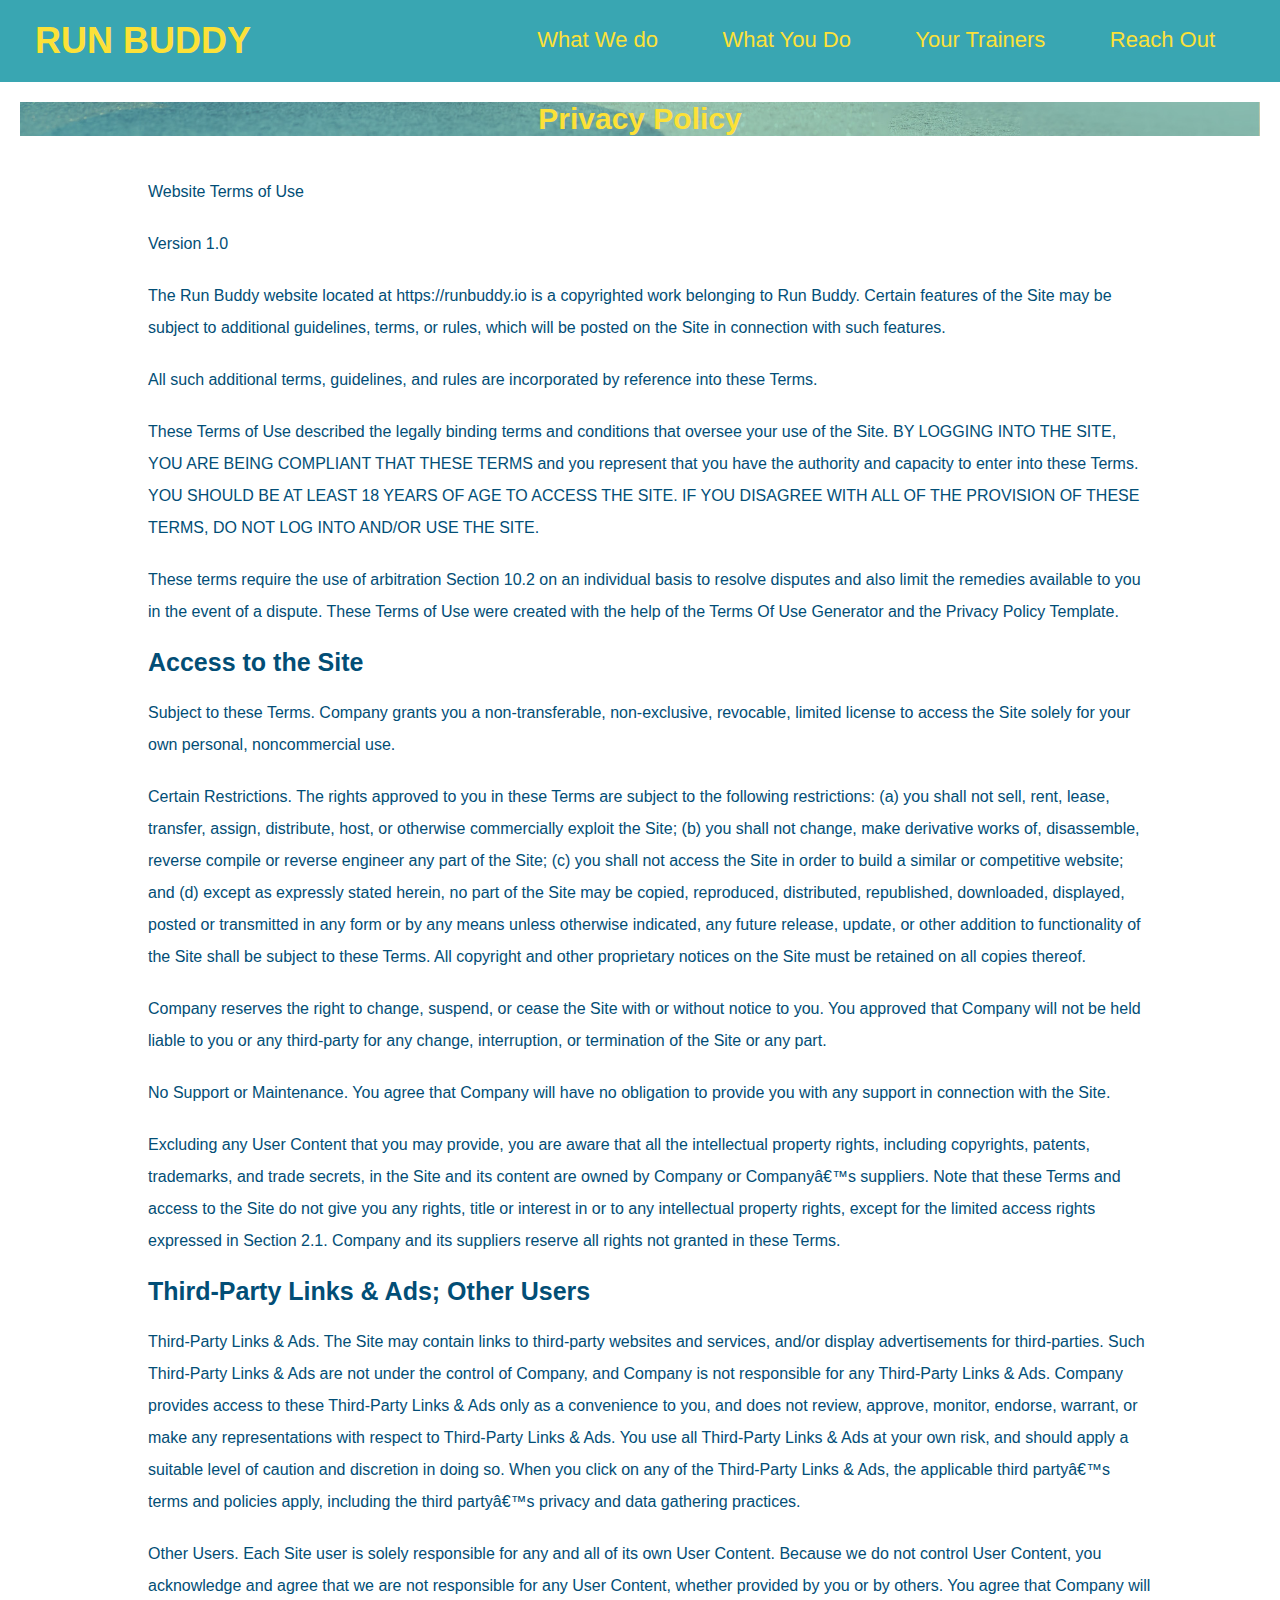
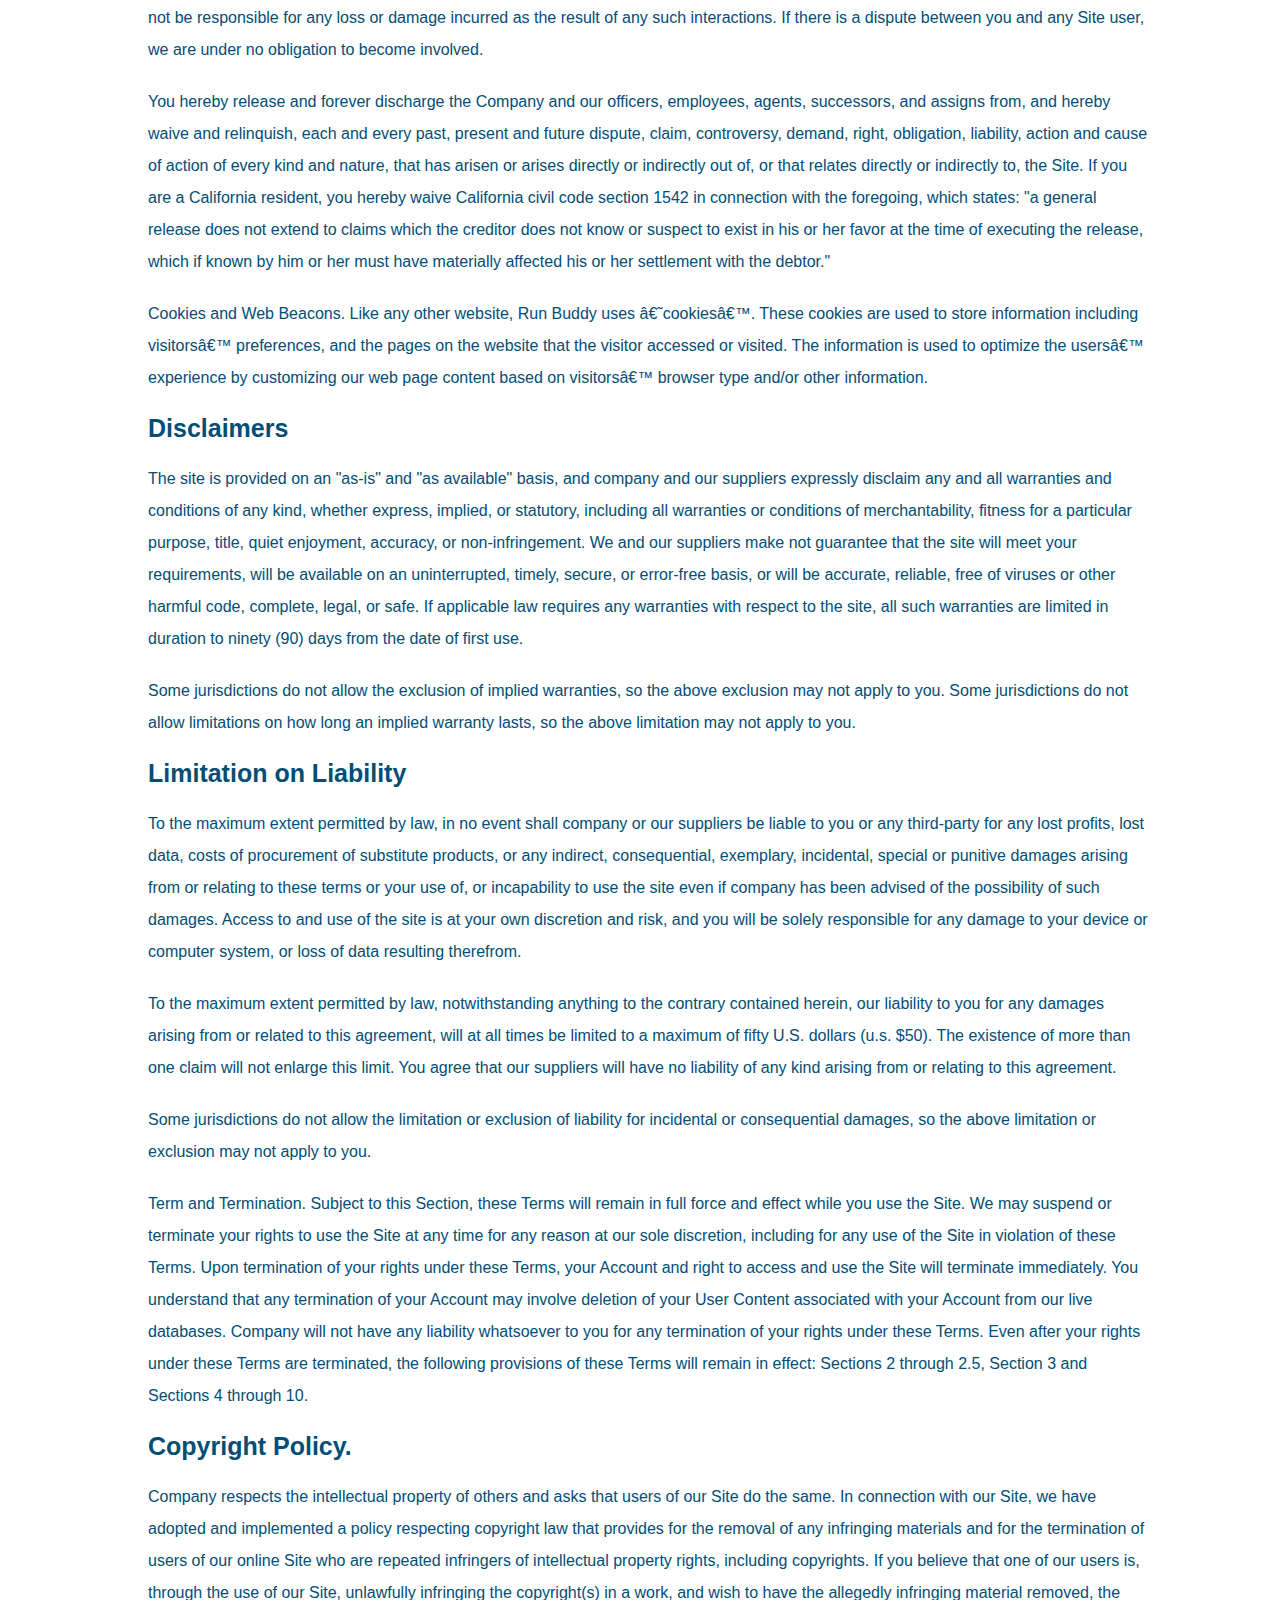
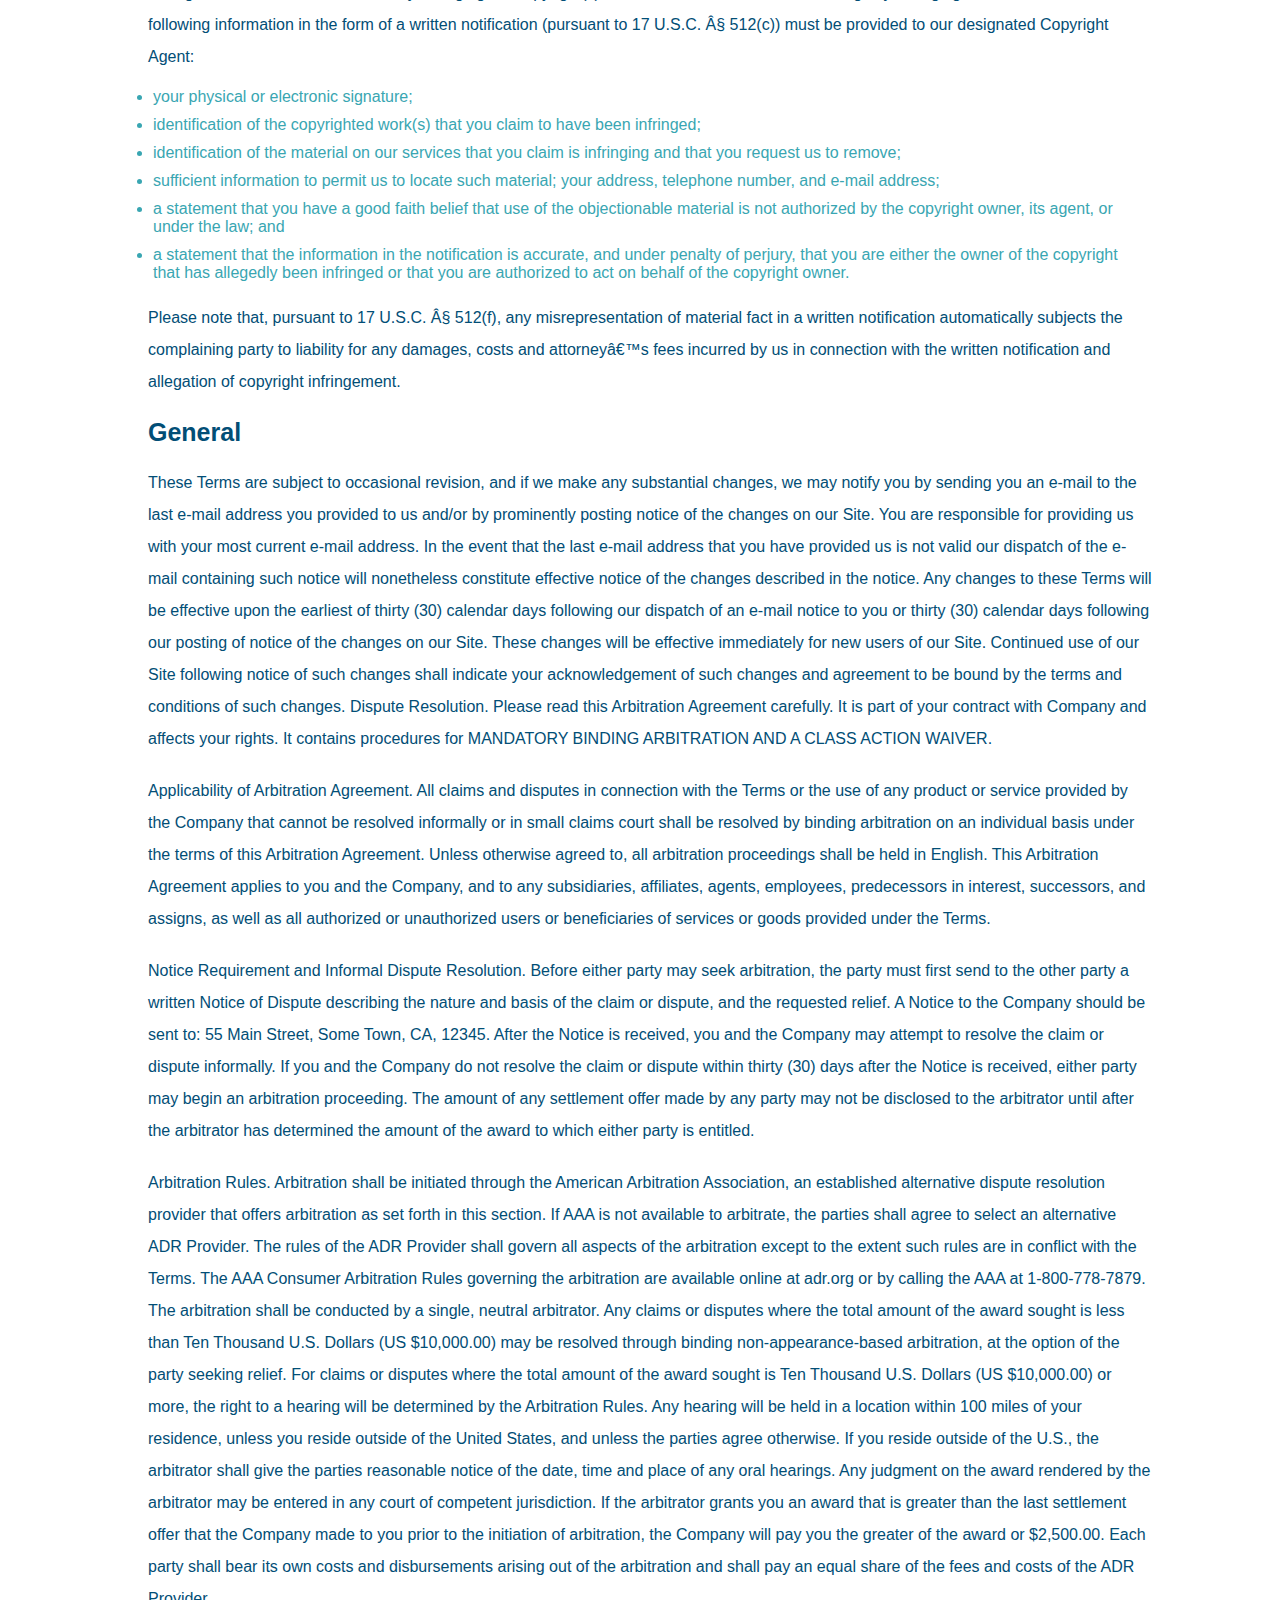
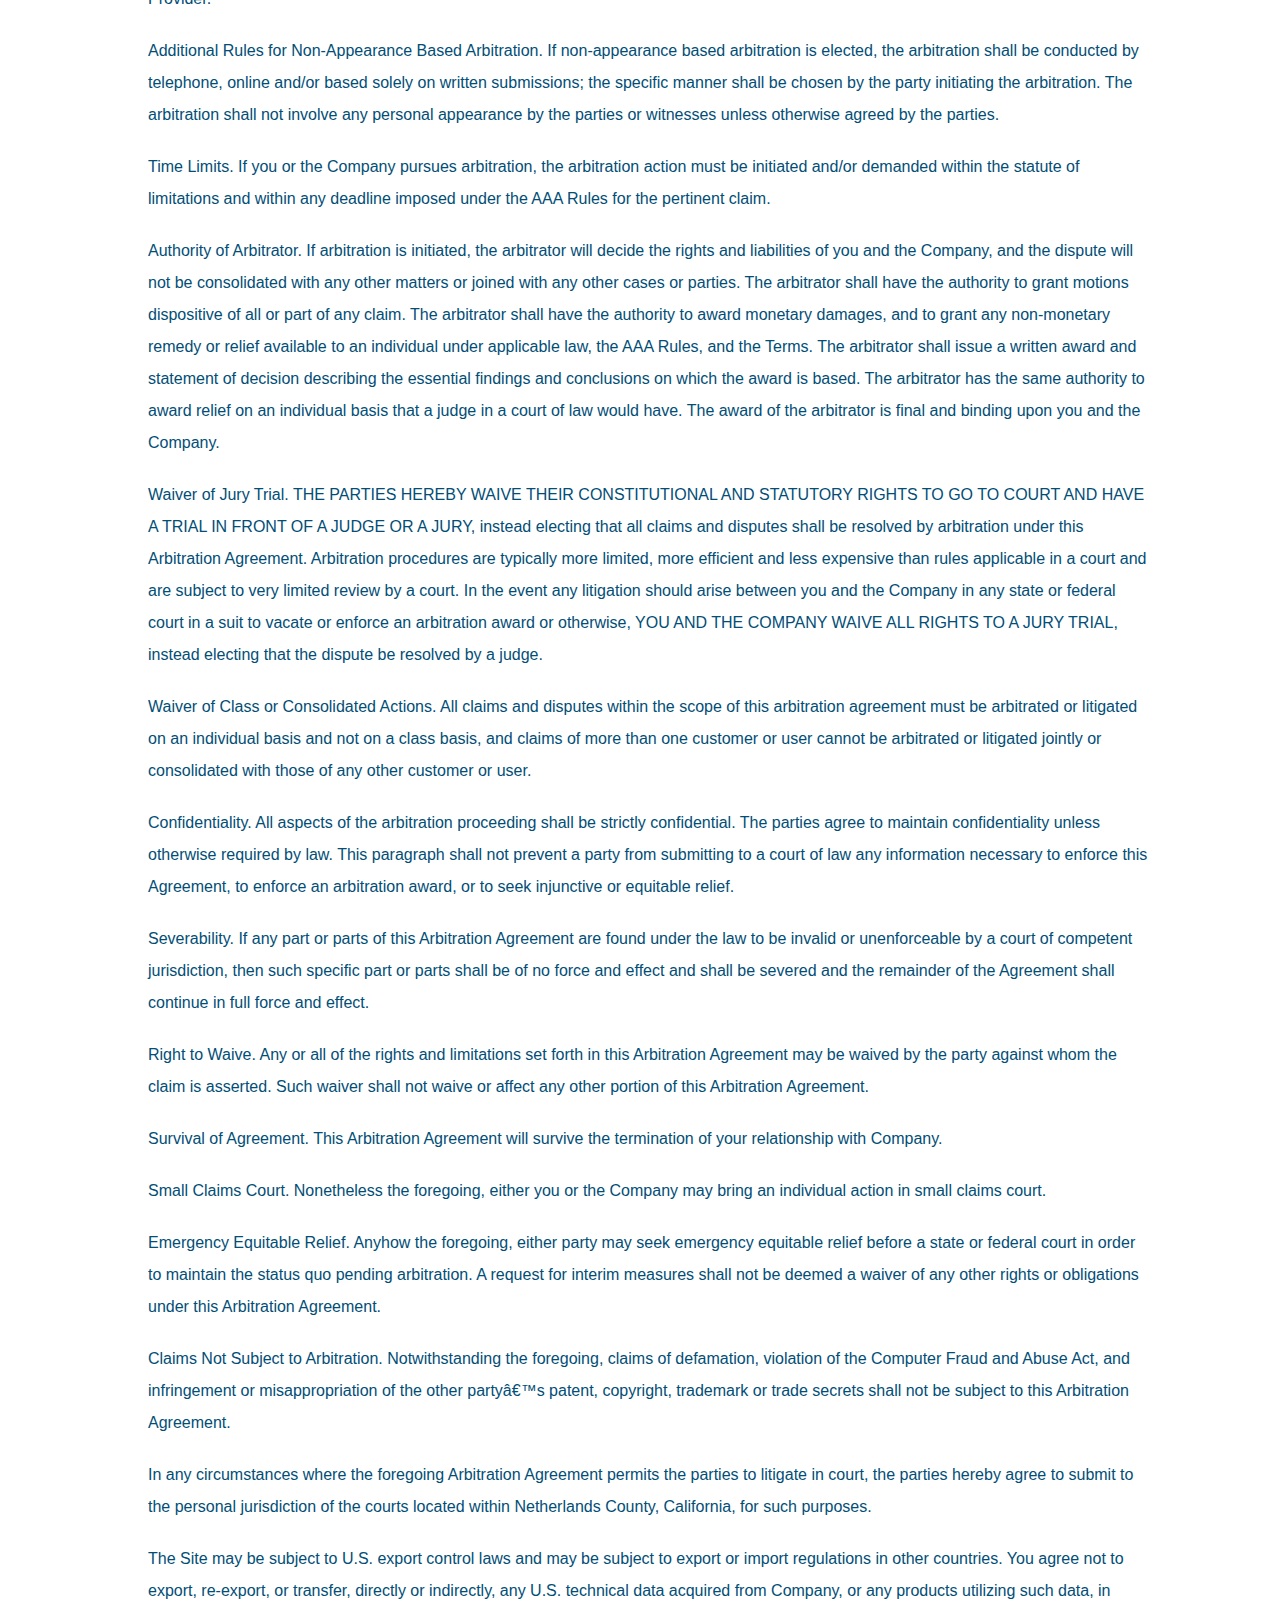
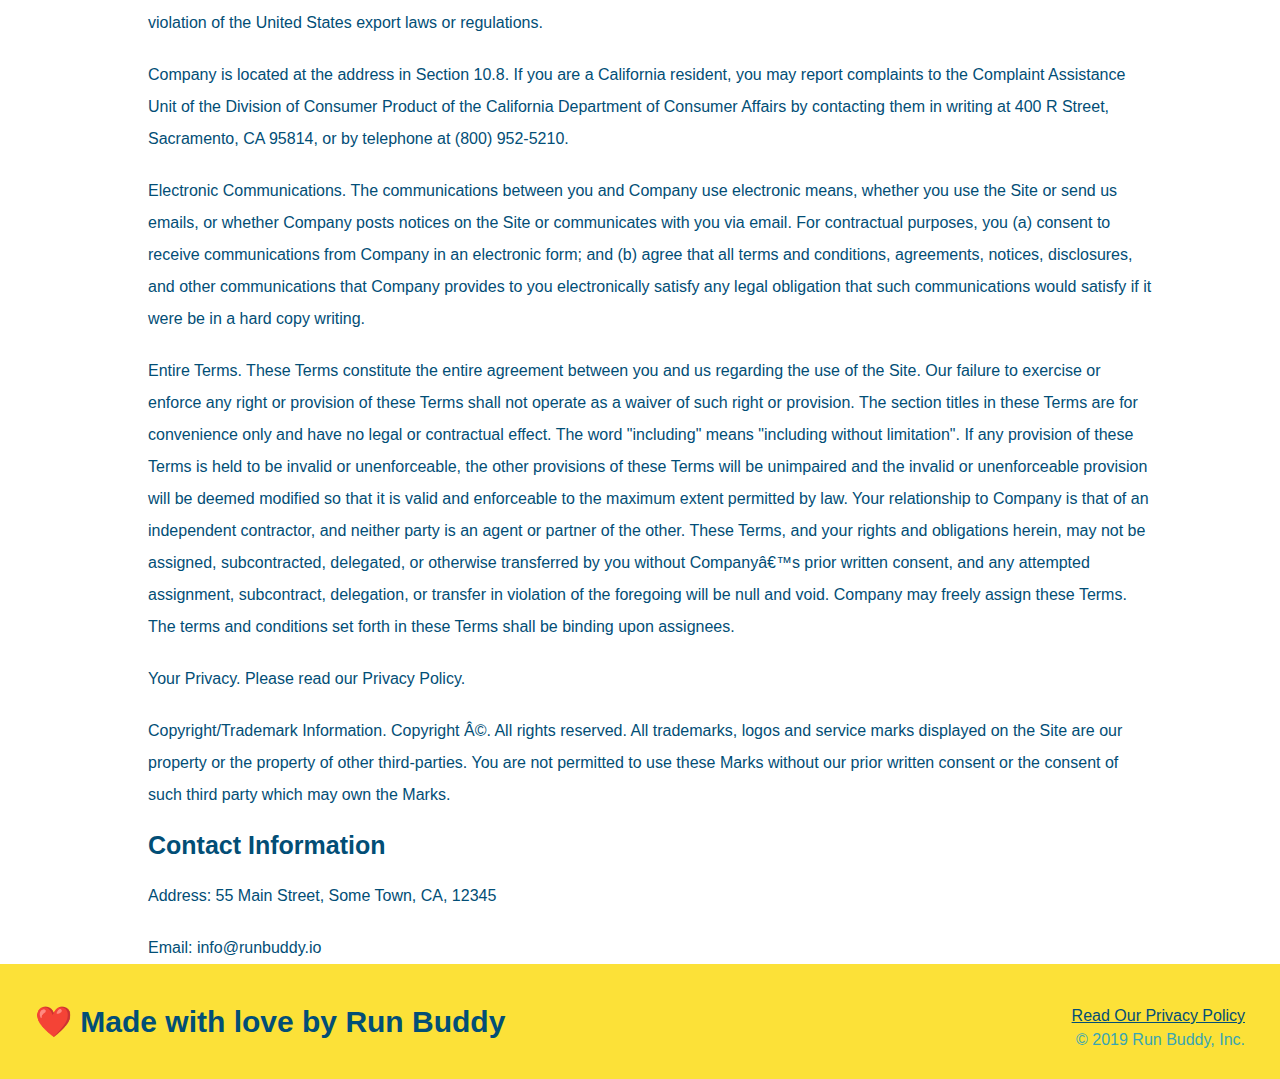
==== privacy-policy.html @ f95cf858 "privacy-policy" ====
<!DOCTYPE html>
<html lang="en">
    <head>
        <meta charset="UTF-8" />
        <title>Privacy Policy - Run Buddy</title>
        <link rel="stylesheet" href="./assets/css/style.css" />
        <link rel="stylesheet" href="./assets/css/secondary-sytles.css"/>
        
    </head>
    <body>

    <header>
        <h1>
            <a href="/">RUN BUDDY</a>
        </h1>    
        <nav>
            <!--Unordered list element -->
            <ul>
                <!--List item element-->
                <li>
                    <a href="./index.html#what-we-do">What We do</a>
                </li>
                <li>
                    <a href="./index.html#what-you-do">What You Do</a>
                </li>
                <li>
                    <a href="./index.html#your-trainers">Your Trainers</a>
                </li>
                <li>
                    <a href="./index.html#reach-out">Reach Out</a>
                </li>
            </ul>
        </nav>
     </header>

        <section class="hero">
            <h2 class="page-title">
                Privacy Policy
            </h2>

        </section>

        <article class="secondary-content">
            <p>
                Website Terms of Use
              </p>
        
              <p>
                Version 1.0
              </p>
        
              <p>
                The Run Buddy website located at https://runbuddy.io is a copyrighted work belonging to Run Buddy. Certain
                features of the Site may be subject to additional guidelines, terms, or rules, which will be posted on the Site
                in connection with such features.
              </p>
        
              <p>
                All such additional terms, guidelines, and rules are incorporated by reference into these Terms.
              </p>
        
              <p>
                These Terms of Use described the legally binding terms and conditions that oversee your use of the Site. BY
                LOGGING INTO THE SITE, YOU ARE BEING COMPLIANT THAT THESE TERMS and you represent that you have the authority
                and capacity to enter into these Terms. YOU SHOULD BE AT LEAST 18 YEARS OF AGE TO ACCESS THE SITE. IF YOU
                DISAGREE WITH ALL OF THE PROVISION OF THESE TERMS, DO NOT LOG INTO AND/OR USE THE SITE.
              </p>
        
              <p>
                These terms require the use of arbitration Section 10.2 on an individual basis to resolve disputes and also
                limit the remedies available to you in the event of a dispute. These Terms of Use were created with the help of
                the Terms Of Use Generator and the Privacy Policy Template.
              </p>
        
              <h3>
                Access to the Site
              </h3>
        
              <p>
                Subject to these Terms. Company grants you a non-transferable, non-exclusive, revocable, limited license to
                access the Site solely for your own personal, noncommercial use.
              </p>
        
              <p>
                Certain Restrictions. The rights approved to you in these Terms are subject to the following restrictions: (a)
                you shall not sell, rent, lease, transfer, assign, distribute, host, or otherwise commercially exploit the Site;
                (b) you shall not change, make derivative works of, disassemble, reverse compile or reverse engineer any part of
                the Site; (c) you shall not access the Site in order to build a similar or competitive website; and (d) except
                as expressly stated herein, no part of the Site may be copied, reproduced, distributed, republished, downloaded,
                displayed, posted or transmitted in any form or by any means unless otherwise indicated, any future release,
                update, or other addition to functionality of the Site shall be subject to these Terms. All copyright and other
                proprietary notices on the Site must be retained on all copies thereof.
              </p>
        
              <p>
                Company reserves the right to change, suspend, or cease the Site with or without notice to you. You approved
                that Company will not be held liable to you or any third-party for any change, interruption, or termination of
                the Site or any part.
              </p>
        
              <p>
                No Support or Maintenance. You agree that Company will have no obligation to provide you with any support in
                connection with the Site.
              </p>
        
              <p>
                Excluding any User Content that you may provide, you are aware that all the intellectual property rights,
                including copyrights, patents, trademarks, and trade secrets, in the Site and its content are owned by Company
                or Companyâ€™s suppliers. Note that these Terms and access to the Site do not give you any rights, title or
                interest in or to any intellectual property rights, except for the limited access rights expressed in Section
                2.1. Company and its suppliers reserve all rights not granted in these Terms.
              </p>
        
              <h3>
                Third-Party Links & Ads; Other Users
              </h3>
        
              <p>
                Third-Party Links & Ads. The Site may contain links to third-party websites and services, and/or display
                advertisements for third-parties. Such Third-Party Links & Ads are not under the control of Company, and Company
                is not responsible for any Third-Party Links & Ads. Company provides access to these Third-Party Links & Ads
                only as a convenience to you, and does not review, approve, monitor, endorse, warrant, or make any
                representations with respect to Third-Party Links & Ads. You use all Third-Party Links & Ads at your own risk,
                and should apply a suitable level of caution and discretion in doing so. When you click on any of the
                Third-Party Links & Ads, the applicable third partyâ€™s terms and policies apply, including the third partyâ€™s
                privacy and data gathering practices.
              </p>
        
              <p>
                Other Users. Each Site user is solely responsible for any and all of its own User Content. Because we do not
                control User Content, you acknowledge and agree that we are not responsible for any User Content, whether
                provided by you or by others. You agree that Company will not be responsible for any loss or damage incurred as
                the result of any such interactions. If there is a dispute between you and any Site user, we are under no
                obligation to become involved.
              </p>
        
              <p>
                You hereby release and forever discharge the Company and our officers, employees, agents, successors, and
                assigns from, and hereby waive and relinquish, each and every past, present and future dispute, claim,
                controversy, demand, right, obligation, liability, action and cause of action of every kind and nature, that has
                arisen or arises directly or indirectly out of, or that relates directly or indirectly to, the Site. If you are
                a California resident, you hereby waive California civil code section 1542 in connection with the foregoing,
                which states: "a general release does not extend to claims which the creditor does not know or suspect to exist
                in his or her favor at the time of executing the release, which if known by him or her must have materially
                affected his or her settlement with the debtor."
              </p>
        
              <p>
                Cookies and Web Beacons. Like any other website, Run Buddy uses â€˜cookiesâ€™. These cookies are used to store
                information including visitorsâ€™ preferences, and the pages on the website that the visitor accessed or visited.
                The information is used to optimize the usersâ€™ experience by customizing our web page content based on visitorsâ€™
                browser type and/or other information.
              </p>
        
              <h3>
                Disclaimers
              </h3>
        
              <p>
                The site is provided on an "as-is" and "as available" basis, and company and our suppliers expressly disclaim
                any and all warranties and conditions of any kind, whether express, implied, or statutory, including all
                warranties or conditions of merchantability, fitness for a particular purpose, title, quiet enjoyment, accuracy,
                or non-infringement. We and our suppliers make not guarantee that the site will meet your requirements, will be
                available on an uninterrupted, timely, secure, or error-free basis, or will be accurate, reliable, free of
                viruses or other harmful code, complete, legal, or safe. If applicable law requires any warranties with respect
                to the site, all such warranties are limited in duration to ninety (90) days from the date of first use.
              </p>
        
              <p>
                Some jurisdictions do not allow the exclusion of implied warranties, so the above exclusion may not apply to
                you. Some jurisdictions do not allow limitations on how long an implied warranty lasts, so the above limitation
                may not apply to you.
              </p>
        
              <h3>
                Limitation on Liability
              </h3>
        
              <p>
                To the maximum extent permitted by law, in no event shall company or our suppliers be liable to you or any
                third-party for any lost profits, lost data, costs of procurement of substitute products, or any indirect,
                consequential, exemplary, incidental, special or punitive damages arising from or relating to these terms or
                your use of, or incapability to use the site even if company has been advised of the possibility of such
                damages. Access to and use of the site is at your own discretion and risk, and you will be solely responsible
                for any damage to your device or computer system, or loss of data resulting therefrom.
              </p>
        
              <p>
                To the maximum extent permitted by law, notwithstanding anything to the contrary contained herein, our liability
                to you for any damages arising from or related to this agreement, will at all times be limited to a maximum of
                fifty U.S. dollars (u.s. $50). The existence of more than one claim will not enlarge this limit. You agree that
                our suppliers will have no liability of any kind arising from or relating to this agreement.
              </p>
        
              <p>
                Some jurisdictions do not allow the limitation or exclusion of liability for incidental or consequential
                damages, so the above limitation or exclusion may not apply to you.
              </p>
        
              <p>
                Term and Termination. Subject to this Section, these Terms will remain in full force and effect while you use
                the Site. We may suspend or terminate your rights to use the Site at any time for any reason at our sole
                discretion, including for any use of the Site in violation of these Terms. Upon termination of your rights under
                these Terms, your Account and right to access and use the Site will terminate immediately. You understand that
                any termination of your Account may involve deletion of your User Content associated with your Account from our
                live databases. Company will not have any liability whatsoever to you for any termination of your rights under
                these Terms. Even after your rights under these Terms are terminated, the following provisions of these Terms
                will remain in effect: Sections 2 through 2.5, Section 3 and Sections 4 through 10.
              </p>
        
              <h3>
                Copyright Policy.
              </h3>
        
              <p>
                Company respects the intellectual property of others and asks that users of our Site do the same. In connection
                with our Site, we have adopted and implemented a policy respecting copyright law that provides for the removal
                of any infringing materials and for the termination of users of our online Site who are repeated infringers of
                intellectual property rights, including copyrights. If you believe that one of our users is, through the use of
                our Site, unlawfully infringing the copyright(s) in a work, and wish to have the allegedly infringing material
                removed, the following information in the form of a written notification (pursuant to 17 U.S.C. Â§ 512(c)) must
                be provided to our designated Copyright Agent:
              </p>
        
              <ul>
                <li>
                  your physical or electronic signature;
                </li>
                <li>
                  identification of the copyrighted work(s) that you claim to have been infringed;
                </li>
                <li>
                  identification of the material on our services that you claim is infringing and that you request us to remove;
                </li>
                <li>
                  sufficient information to permit us to locate such material; your address, telephone number, and e-mail
                  address;
                </li>
                <li>
                  a statement that you have a good faith belief that use of the objectionable material is not authorized by the
                  copyright owner, its agent, or under the law; and
                </li>
                <li>
                  a statement that the information in the notification is accurate, and under penalty of perjury, that you are
                  either the owner of the copyright that has allegedly been infringed or that you are authorized to act on
                  behalf of the copyright owner.
                </li>
              </ul>
        
              <p>
                Please note that, pursuant to 17 U.S.C. Â§ 512(f), any misrepresentation of material fact in a written
                notification automatically subjects the complaining party to liability for any damages, costs and attorneyâ€™s
                fees incurred by us in connection with the written notification and allegation of copyright infringement.
              </p>
        
              <h3>
                General
              </h3>
        
              <p>
                These Terms are subject to occasional revision, and if we make any substantial changes, we may notify you by
                sending you an e-mail to the last e-mail address you provided to us and/or by prominently posting notice of the
                changes on our Site. You are responsible for providing us with your most current e-mail address. In the event
                that the last e-mail address that you have provided us is not valid our dispatch of the e-mail containing such
                notice will nonetheless constitute effective notice of the changes described in the notice. Any changes to these
                Terms will be effective upon the earliest of thirty (30) calendar days following our dispatch of an e-mail
                notice to you or thirty (30) calendar days following our posting of notice of the changes on our Site. These
                changes will be effective immediately for new users of our Site. Continued use of our Site following notice of
                such changes shall indicate your acknowledgement of such changes and agreement to be bound by the terms and
                conditions of such changes. Dispute Resolution. Please read this Arbitration Agreement carefully. It is part of
                your contract with Company and affects your rights. It contains procedures for MANDATORY BINDING ARBITRATION AND
                A CLASS ACTION WAIVER.
              </p>
        
              <p>
                Applicability of Arbitration Agreement. All claims and disputes in connection with the Terms or the use of any
                product or service provided by the Company that cannot be resolved informally or in small claims court shall be
                resolved by binding arbitration on an individual basis under the terms of this Arbitration Agreement. Unless
                otherwise agreed to, all arbitration proceedings shall be held in English. This Arbitration Agreement applies to
                you and the Company, and to any subsidiaries, affiliates, agents, employees, predecessors in interest,
                successors, and assigns, as well as all authorized or unauthorized users or beneficiaries of services or goods
                provided under the Terms.
              </p>
        
              <p>
                Notice Requirement and Informal Dispute Resolution. Before either party may seek arbitration, the party must
                first send to the other party a written Notice of Dispute describing the nature and basis of the claim or
                dispute, and the requested relief. A Notice to the Company should be sent to: 55 Main Street, Some Town, CA,
                12345. After the Notice is received, you and the Company may attempt to resolve the claim or dispute informally.
                If you and the Company do not resolve the claim or dispute within thirty (30) days after the Notice is received,
                either party may begin an arbitration proceeding. The amount of any settlement offer made by any party may not
                be disclosed to the arbitrator until after the arbitrator has determined the amount of the award to which either
                party is entitled.
              </p>
        
              <p>
                Arbitration Rules. Arbitration shall be initiated through the American Arbitration Association, an established
                alternative dispute resolution provider that offers arbitration as set forth in this section. If AAA is not
                available to arbitrate, the parties shall agree to select an alternative ADR Provider. The rules of the ADR
                Provider shall govern all aspects of the arbitration except to the extent such rules are in conflict with the
                Terms. The AAA Consumer Arbitration Rules governing the arbitration are available online at adr.org or by
                calling the AAA at 1-800-778-7879. The arbitration shall be conducted by a single, neutral arbitrator. Any
                claims or disputes where the total amount of the award sought is less than Ten Thousand U.S. Dollars (US
                $10,000.00) may be resolved through binding non-appearance-based arbitration, at the option of the party seeking
                relief. For claims or disputes where the total amount of the award sought is Ten Thousand U.S. Dollars (US
                $10,000.00) or more, the right to a hearing will be determined by the Arbitration Rules. Any hearing will be
                held in a location within 100 miles of your residence, unless you reside outside of the United States, and
                unless the parties agree otherwise. If you reside outside of the U.S., the arbitrator shall give the parties
                reasonable notice of the date, time and place of any oral hearings. Any judgment on the award rendered by the
                arbitrator may be entered in any court of competent jurisdiction. If the arbitrator grants you an award that is
                greater than the last settlement offer that the Company made to you prior to the initiation of arbitration, the
                Company will pay you the greater of the award or $2,500.00. Each party shall bear its own costs and
                disbursements arising out of the arbitration and shall pay an equal share of the fees and costs of the ADR
                Provider.
              </p>
        
              <p>
                Additional Rules for Non-Appearance Based Arbitration. If non-appearance based arbitration is elected, the
                arbitration shall be conducted by telephone, online and/or based solely on written submissions; the specific
                manner shall be chosen by the party initiating the arbitration. The arbitration shall not involve any personal
                appearance by the parties or witnesses unless otherwise agreed by the parties.
              </p>
        
              <p>
                Time Limits. If you or the Company pursues arbitration, the arbitration action must be initiated and/or demanded
                within the statute of limitations and within any deadline imposed under the AAA Rules for the pertinent claim.
              </p>
        
              <p>
                Authority of Arbitrator. If arbitration is initiated, the arbitrator will decide the rights and liabilities of
                you and the Company, and the dispute will not be consolidated with any other matters or joined with any other
                cases or parties. The arbitrator shall have the authority to grant motions dispositive of all or part of any
                claim. The arbitrator shall have the authority to award monetary damages, and to grant any non-monetary remedy
                or relief available to an individual under applicable law, the AAA Rules, and the Terms. The arbitrator shall
                issue a written award and statement of decision describing the essential findings and conclusions on which the
                award is based. The arbitrator has the same authority to award relief on an individual basis that a judge in a
                court of law would have. The award of the arbitrator is final and binding upon you and the Company.
              </p>
        
              <p>
                Waiver of Jury Trial. THE PARTIES HEREBY WAIVE THEIR CONSTITUTIONAL AND STATUTORY RIGHTS TO GO TO COURT AND HAVE
                A TRIAL IN FRONT OF A JUDGE OR A JURY, instead electing that all claims and disputes shall be resolved by
                arbitration under this Arbitration Agreement. Arbitration procedures are typically more limited, more efficient
                and less expensive than rules applicable in a court and are subject to very limited review by a court. In the
                event any litigation should arise between you and the Company in any state or federal court in a suit to vacate
                or enforce an arbitration award or otherwise, YOU AND THE COMPANY WAIVE ALL RIGHTS TO A JURY TRIAL, instead
                electing that the dispute be resolved by a judge.
              </p>
        
              <p>
                Waiver of Class or Consolidated Actions. All claims and disputes within the scope of this arbitration agreement
                must be arbitrated or litigated on an individual basis and not on a class basis, and claims of more than one
                customer or user cannot be arbitrated or litigated jointly or consolidated with those of any other customer or
                user.
              </p>
        
              <p>
                Confidentiality. All aspects of the arbitration proceeding shall be strictly confidential. The parties agree to
                maintain confidentiality unless otherwise required by law. This paragraph shall not prevent a party from
                submitting to a court of law any information necessary to enforce this Agreement, to enforce an arbitration
                award, or to seek injunctive or equitable relief.
              </p>
        
              <p>
                Severability. If any part or parts of this Arbitration Agreement are found under the law to be invalid or
                unenforceable by a court of competent jurisdiction, then such specific part or parts shall be of no force and
                effect and shall be severed and the remainder of the Agreement shall continue in full force and effect.
              </p>
        
              <p>
                Right to Waive. Any or all of the rights and limitations set forth in this Arbitration Agreement may be waived
                by the party against whom the claim is asserted. Such waiver shall not waive or affect any other portion of this
                Arbitration Agreement.
              </p>
        
              <p>
                Survival of Agreement. This Arbitration Agreement will survive the termination of your relationship with
                Company.
              </p>
        
              <p>
                Small Claims Court. Nonetheless the foregoing, either you or the Company may bring an individual action in small
                claims court.
              </p>
        
              <p>
                Emergency Equitable Relief. Anyhow the foregoing, either party may seek emergency equitable relief before a
                state or federal court in order to maintain the status quo pending arbitration. A request for interim measures
                shall not be deemed a waiver of any other rights or obligations under this Arbitration Agreement.
              </p>
        
              <p>
                Claims Not Subject to Arbitration. Notwithstanding the foregoing, claims of defamation, violation of the
                Computer Fraud and Abuse Act, and infringement or misappropriation of the other partyâ€™s patent, copyright,
                trademark or trade secrets shall not be subject to this Arbitration Agreement.
              </p>
        
              <p>
                In any circumstances where the foregoing Arbitration Agreement permits the parties to litigate in court, the
                parties hereby agree to submit to the personal jurisdiction of the courts located within Netherlands County,
                California, for such purposes.
              </p>
        
              <p>
                The Site may be subject to U.S. export control laws and may be subject to export or import regulations in other
                countries. You agree not to export, re-export, or transfer, directly or indirectly, any U.S. technical data
                acquired from Company, or any products utilizing such data, in violation of the United States export laws or
                regulations.
              </p>
        
              <p>
                Company is located at the address in Section 10.8. If you are a California resident, you may report complaints
                to the Complaint Assistance Unit of the Division of Consumer Product of the California Department of Consumer
                Affairs by contacting them in writing at 400 R Street, Sacramento, CA 95814, or by telephone at (800) 952-5210.
              </p>
        
              <p>
                Electronic Communications. The communications between you and Company use electronic means, whether you use the
                Site or send us emails, or whether Company posts notices on the Site or communicates with you via email. For
                contractual purposes, you (a) consent to receive communications from Company in an electronic form; and (b)
                agree that all terms and conditions, agreements, notices, disclosures, and other communications that Company
                provides to you electronically satisfy any legal obligation that such communications would satisfy if it were be
                in a hard copy writing.
              </p>
        
              <p>
                Entire Terms. These Terms constitute the entire agreement between you and us regarding the use of the Site. Our
                failure to exercise or enforce any right or provision of these Terms shall not operate as a waiver of such right
                or provision. The section titles in these Terms are for convenience only and have no legal or contractual
                effect. The word "including" means "including without limitation". If any provision of these Terms is held to be
                invalid or unenforceable, the other provisions of these Terms will be unimpaired and the invalid or
                unenforceable provision will be deemed modified so that it is valid and enforceable to the maximum extent
                permitted by law. Your relationship to Company is that of an independent contractor, and neither party is an
                agent or partner of the other. These Terms, and your rights and obligations herein, may not be assigned,
                subcontracted, delegated, or otherwise transferred by you without Companyâ€™s prior written consent, and any
                attempted assignment, subcontract, delegation, or transfer in violation of the foregoing will be null and void.
                Company may freely assign these Terms. The terms and conditions set forth in these Terms shall be binding upon
                assignees.
              </p>
        
              <p>
                Your Privacy. Please read our Privacy Policy.
              </p>
        
              <p>
                Copyright/Trademark Information. Copyright Â©. All rights reserved. All trademarks, logos and service marks
                displayed on the Site are our property or the property of other third-parties. You are not permitted to use
                these Marks without our prior written consent or the consent of such third party which may own the Marks.
              </p>
        
              <h3>
                Contact Information
              </h3>
        
              <p>
                Address: 55 Main Street, Some Town, CA, 12345
              </p>
        
              <p>
                Email: info@runbuddy.io
              </p>

        </article>

         <!-- footer -->
        <footer>
            <h2>❤️ Made with love by Run Buddy</h2>
            <div>
                <a href="#">Read Our Privacy Policy</a><br />
                &copy;  2019 Run Buddy, Inc.
            </div>
        </footer>
    </body>  
</html>
---- assets/css/style.css ----
* {
    margin: 0;
    padding: 0;
    box-sizing: border-box;
}
body {
    /* more on this crazy alphanumerical value in a minute! */
    color: #39a6b2;
    font-family: Helvetica, Arial, sans-serif;
  
  }
  /* apply styles to <header> */
  header {
      padding: 20px 35px;
      background-color: #39a6b2;
  }
  header h1 {
      font-weight: bold;
      font-size:  36px;
      color: #fce138;
      margin: 0;
      display: inline;
  }
  header a {
      text-decoration: none;
      color: #fce138;
  }
  header nav {
      float: right;
      margin: 7px 0;
  }
  header nav ul li{
      display: inline;
  }
  
  header nav ul li a {
      margin: 0 30px;
      font-weight: lighter;
      font-size: 22px;
  }

  footer {
      background: #fce138;
      width:  100%;
      padding: 40px 35px;
  }
  footer h2 {
      display: inline;
      color:  #024e76;
      font-size: 30px;
      margin: 0;
  }
 footer div {
      float: right;
      line-height: 1.5;
      text-align:  right;
  }

  footer a {
      color: #024e76;
  }

  section {
      padding 60px;
  }

  /*Hero Style Start */
  .hero {
      background-image: url("../images/hero-bg.jpg");
      height:  600px;
      background-size: cover;
      background-position: center;
      position: relative;
  }
  
  .hero-form {
      background-color: #fce138;
      padding: 20px;
      width:  500px;
      color: #024e76;
      border: solid 3px #024e76;
      position:absolute;
      bottom: 120px;
      right:  140px;
  }

  .hero-form h3 {
      font-size: 24px;
      margin: 0;
  }

  .hero-form p {
      margin: 5px 0 15px 0;
    
  }

  .form-input {
      border: 1px solid #024e76;
      display: block;
      padding: 7px 15px;
      font-size: 16px;
      color: #024e76;
      width: 100%;
      margin-bottom: 15px;
  }

  .hero-form label {
      margin: 0px;
  }

  .hero-form button  {
      color: #fce138;
      background-color: #024e76;
      border: none;
      padding: 10px 20px;
      font-size: 16px;

  }
  /*  Hero Styles End */
  
  .intro {
      text-align: center;
  }


  .intro p {
      line-height: 1.7;
      color:#39a6b2;
      width: 80%;
      font-size: 20px;
      margin: 0 auto;
  }

  .steps {
      text-align: center;
      background: #fce138;
  }


  .section-title {
      font-size: 55px;
      color: #024e76;
      margin-bottom: 35px;
      padding: 0 100px 20px 100px;
      display: inline-block;
      border-bottom: 3px solid;
  }

  .primary-border  {
      border-color: #fce138;
  }

  .secondary-border  {
      border-color: #39a6b2;
  }

  .steps div  {
      margin-bottom: 80px;
    
  }

  .steps img  {
      width: 15%;
      margin:  10px 0;
    
  }

  .steps h3  {
      color: #024e76;
      font-size: 46px;
      margin-top: 10px;
  }

  .steps p  {
      color: #39a6b2;
      font-size: 23px;
  }

  .steps span  {
      font-size: 38px;
  }

  .trainers  {
      text-align: center;
  }

  .trainer  {
      width: 900px;
      margin: 0 auto 30px auto;
      background: #024e76;
      color: #fce138;
      overflow: auto;
  }

  .trainer img {
      width: 35%;
      float: left;
  }

  .trainer-bio  {
      padding: 35px;
      float: left;
      width: 65%;
  }

  .text-left  {
      text-align: left;
  }

  .text-right  {
      text-align: right;
  }

  .trainer-bio h3  {
      font-size: 32px;
      margin-bottom: 8px;
  }

  .trainer-bio h4  {
      font-weight: lighter;
      font-size: 26px;
      margin-bottom: 25px;
  }

  .trainer-bio p  {
      font-size: 17px;
      line-height: 1.3;
  }

  .section-title  {
        font-size: 55px;
        display:  inline-block;
        padding:  0 100px 20px 100px;
        border-bottom: 3px solid;
        margin-bottom: 35px;
        color: #024e76;
  }

  /*  REACH OUT STYLES START */
  .contact  {
      text-align: center;
      background: #024e76;
  }

  .contact h2  {
      color: #fce138;
  }

  .contact-info iframe  {
      width: 400px;
      height: 400px;
  }

  .contact-info div {
      width: 410px;
      display: inline-block;
      vertical-align: top;
      text-align: left;
      margin: 30px 0 0 60px;
      color: white;
  }

  .contact-info h3  {
      color: #fce138;
      font-size: 32px;
  }

  .contact-info p, .contact-info address  {
      margin: 20px 0;
      line-height: 1.5;
      font-size: 20px;
      font-style: normal;
  }

  .contact-info a  {
      color: #fce138;
  }

  /* REACH OUT STYLES END */

  /*homepage her */
  .hero  {
      margin: 20px;
      background-color: white;
      font-size: 20px;
      color: blue;
  }

  /* secondary page hero */
  .hero-secondary  {
      margin: 28px;
      background-color: black;
      font-size: 20px;
      color: red;
  }
---- assets/css/secondary-sytles.css ----
.hero {
    background-position: bottom;
    height: auto;
    text-align: center;
    margin-bottom: 40px;
}

.page-title  {
    color: #fce138;
}

.page-title h2  {
    display: inline-block;
    border-bottom: 4px;
    border-style: solid;
    border-color: #fce138;
    padding: 0 80px 15px 80px;
    font-weight: normal;
    font-size: 42px;
    font-style: italic;

}

.secondary-content  {
    width: 80%;
    margin: auto;
    color: #024e76;

}

.secondary-content h3  {
    font-size: 25px;
    margin: 20px 0 0 20px;
}

.secondary-content p {
    font-size: 16px;
    line-height: 2.0;
    margin: 20px 0 0 20px;

}

.secondary-content ul  {
    margin: 15px 20px 20px 15px;
}

.secondary-content li  {
    color: #39a6b2;
    margin: 10px 0 0 10px;
}
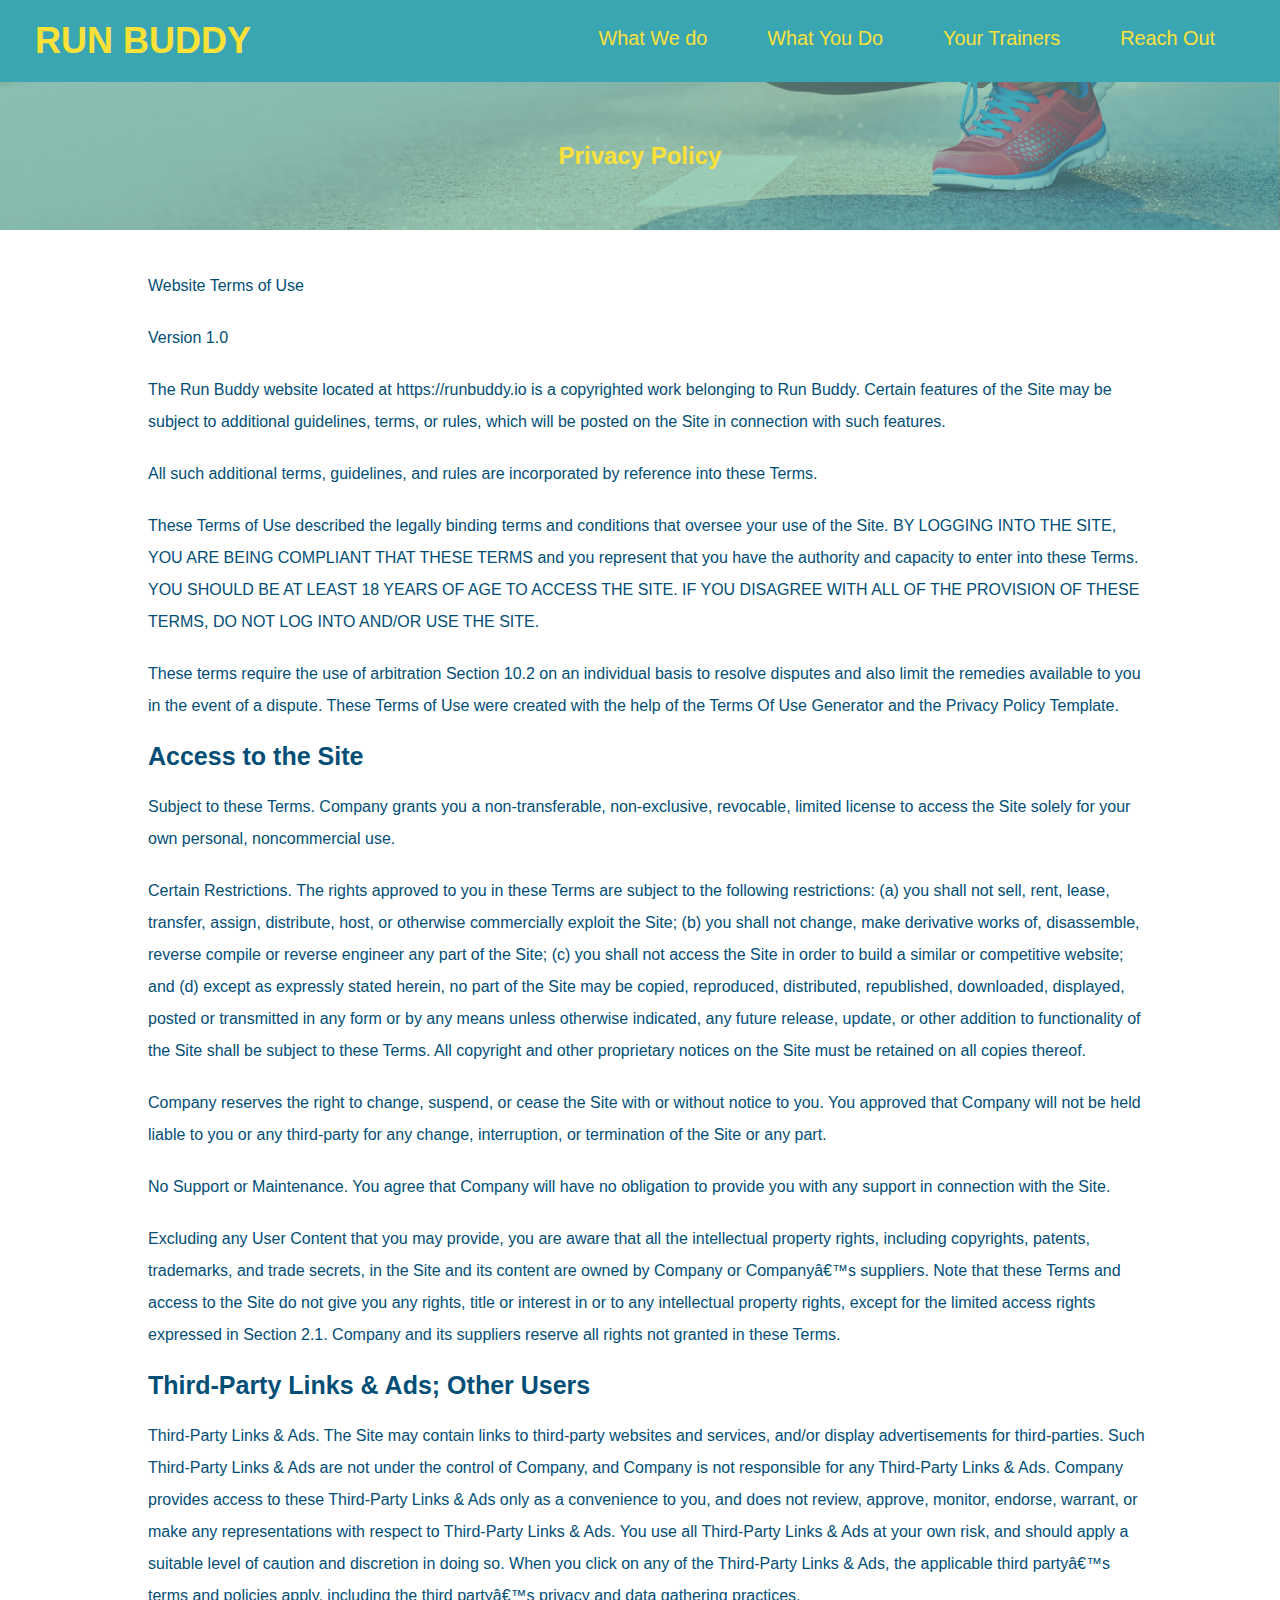
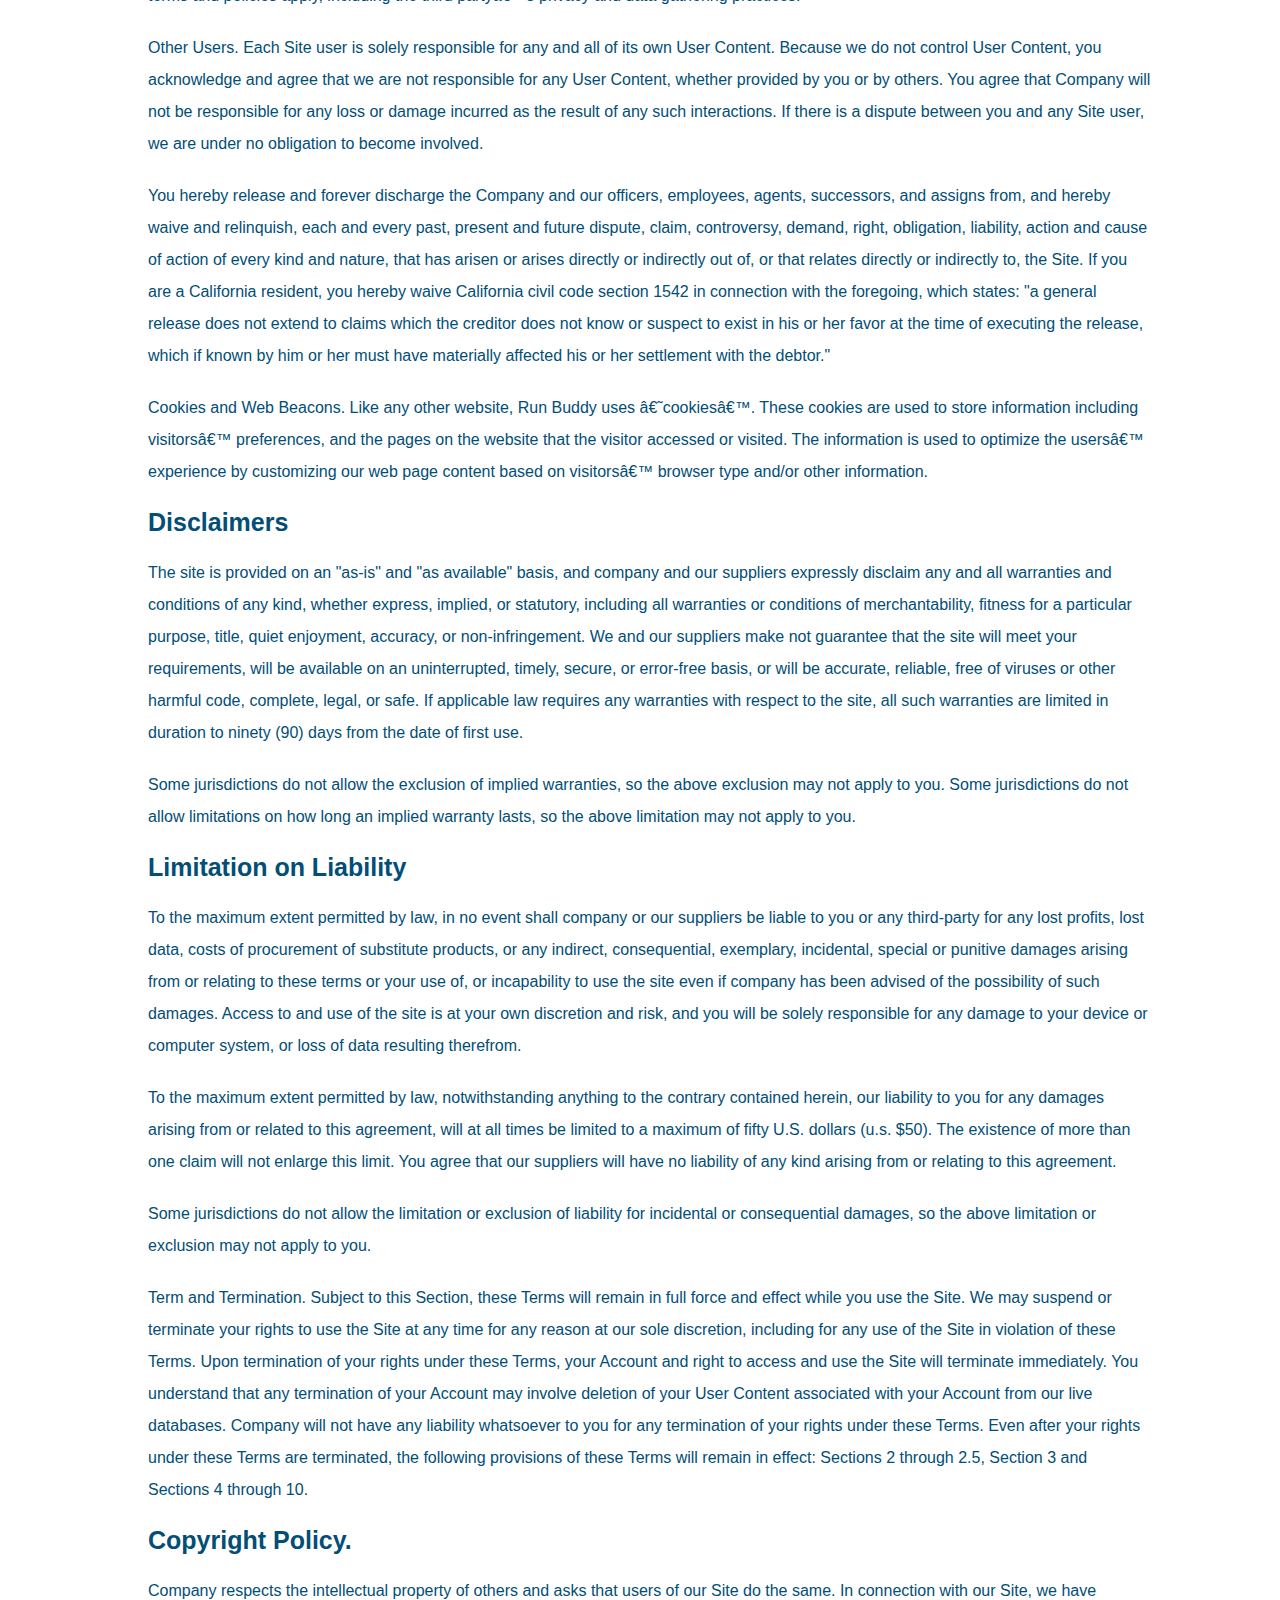
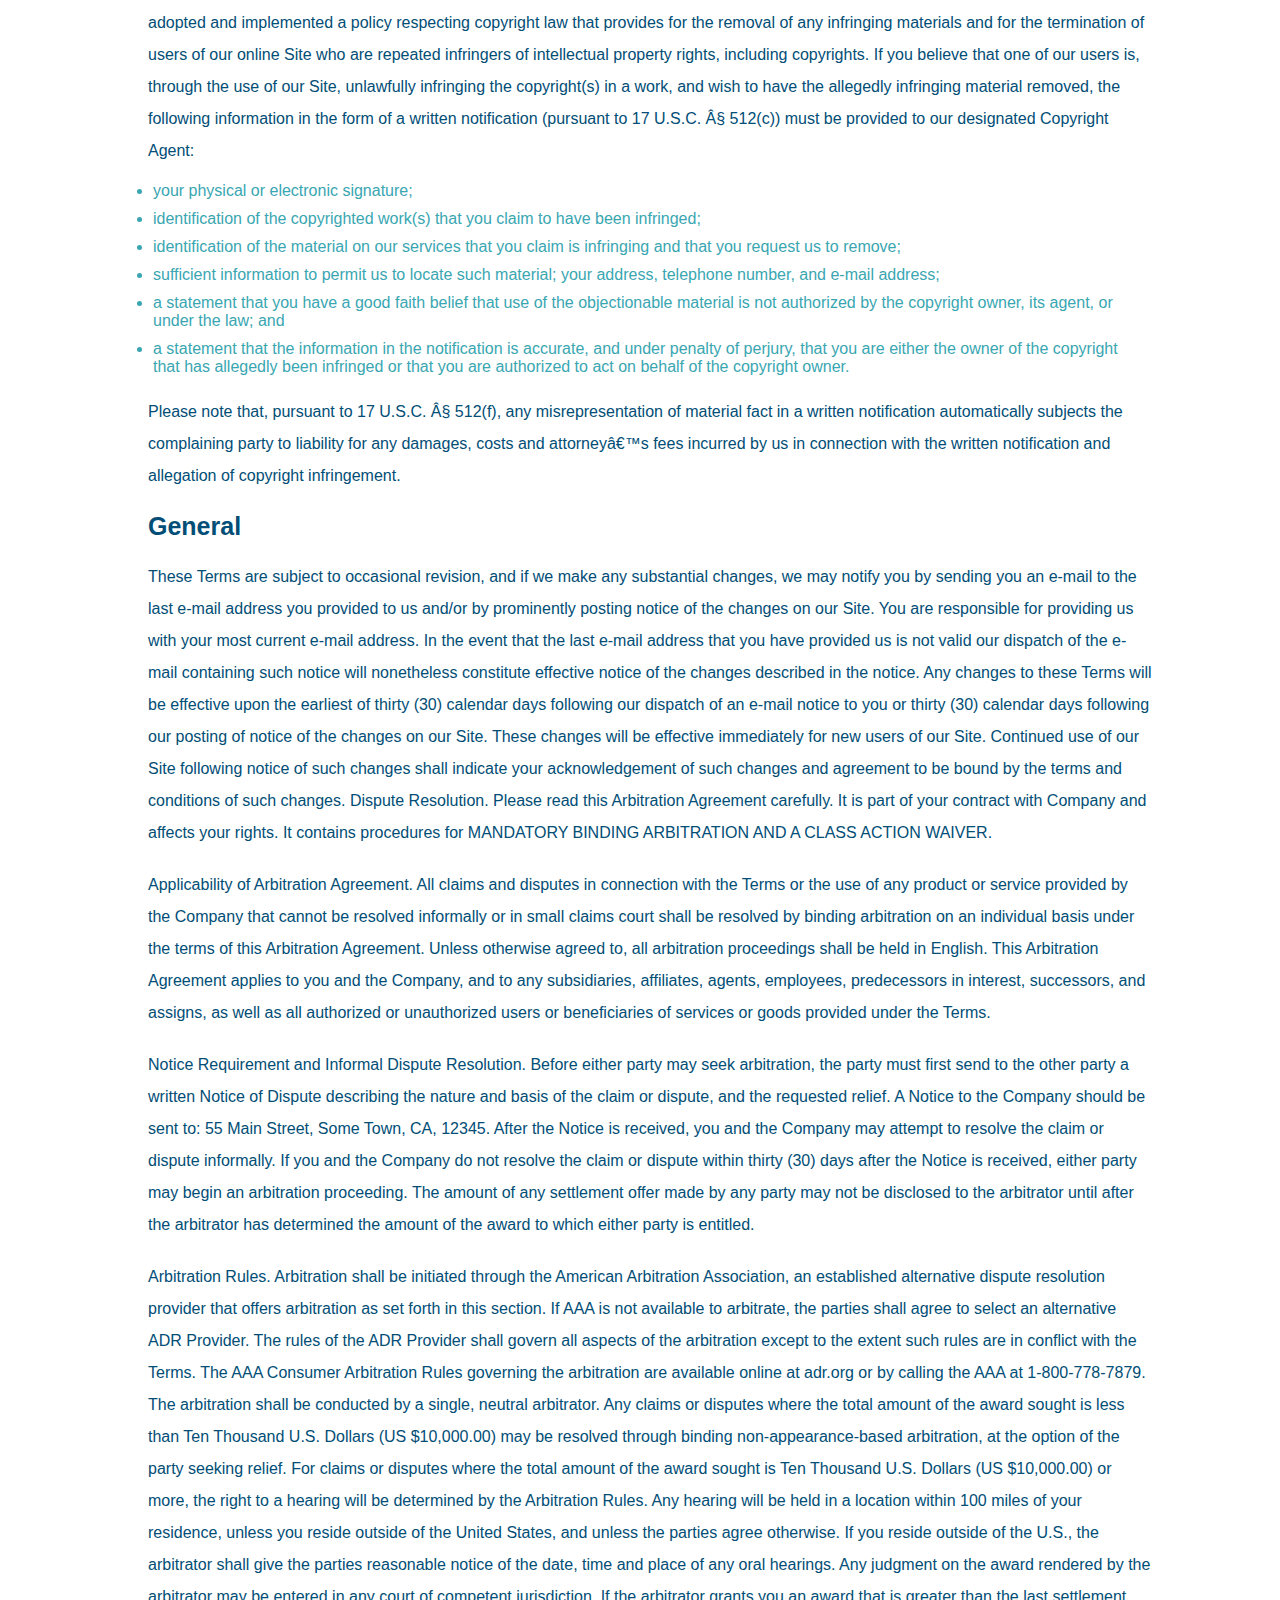
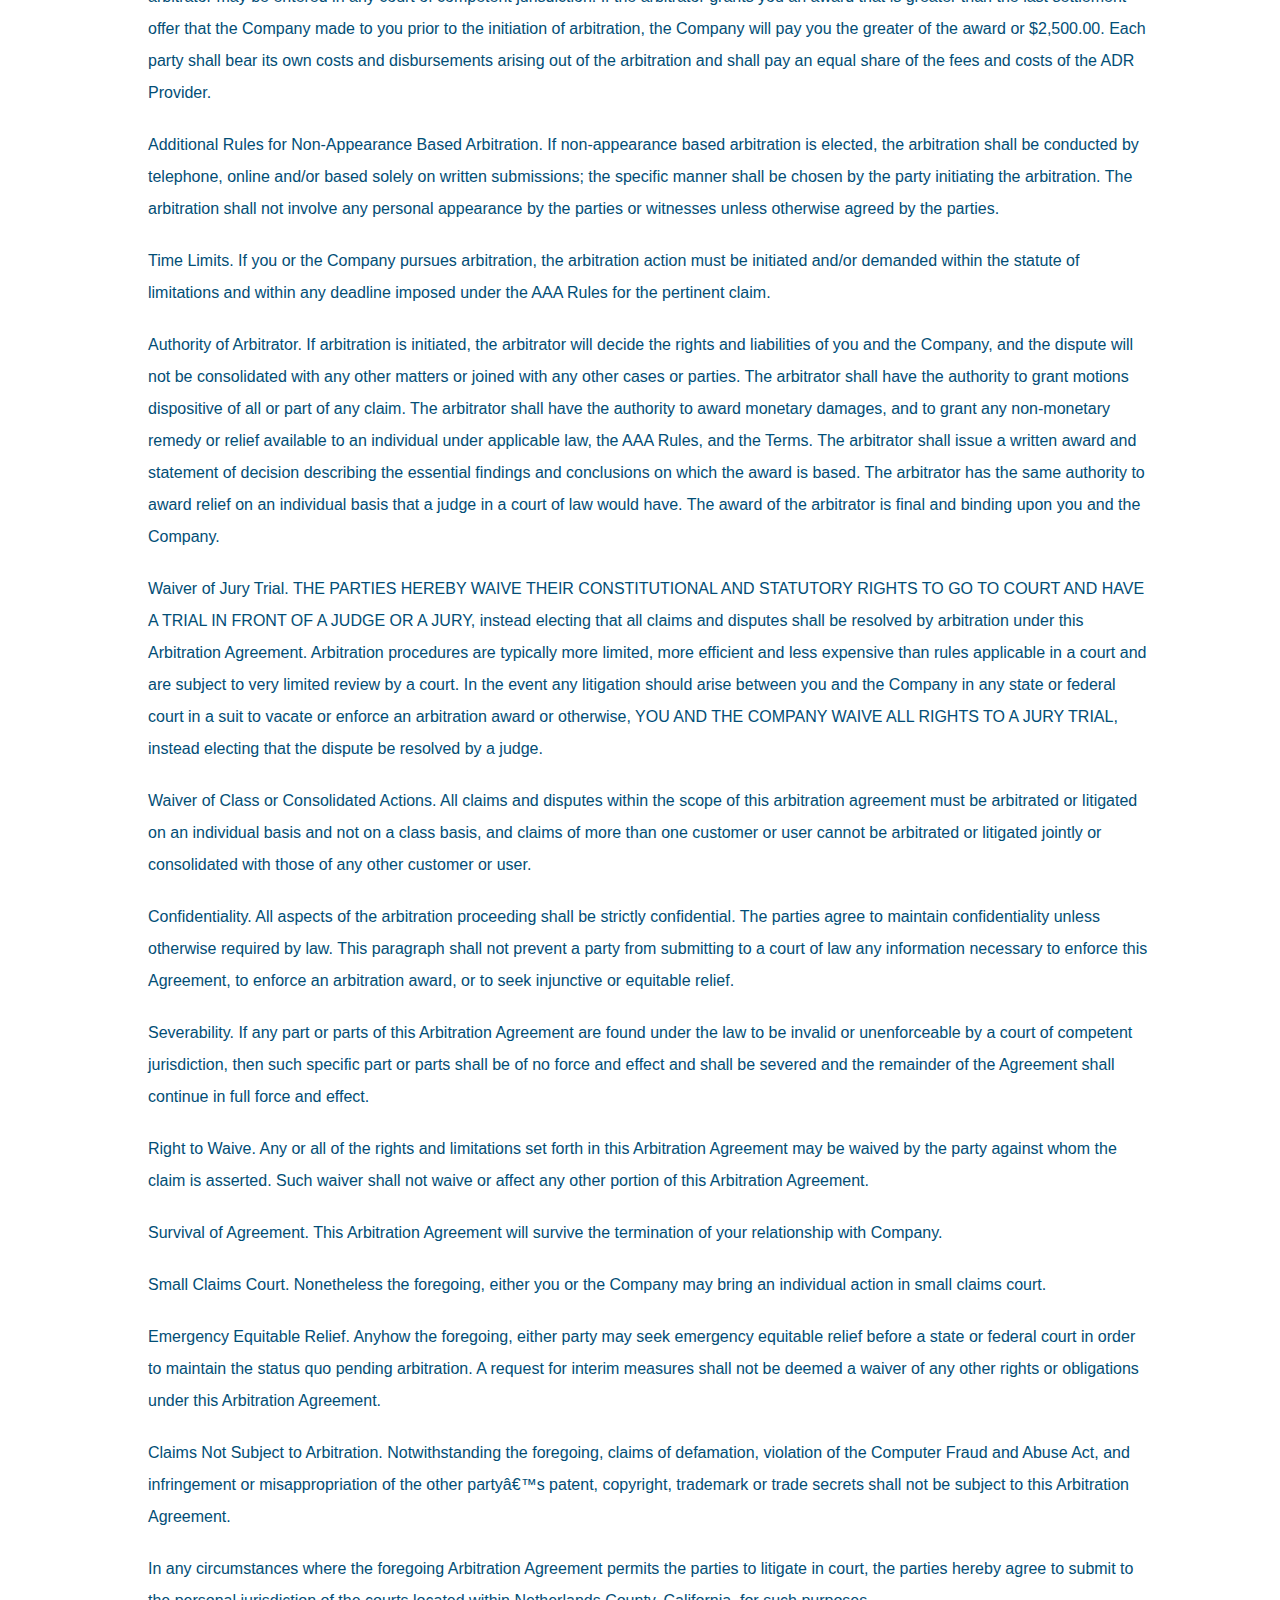
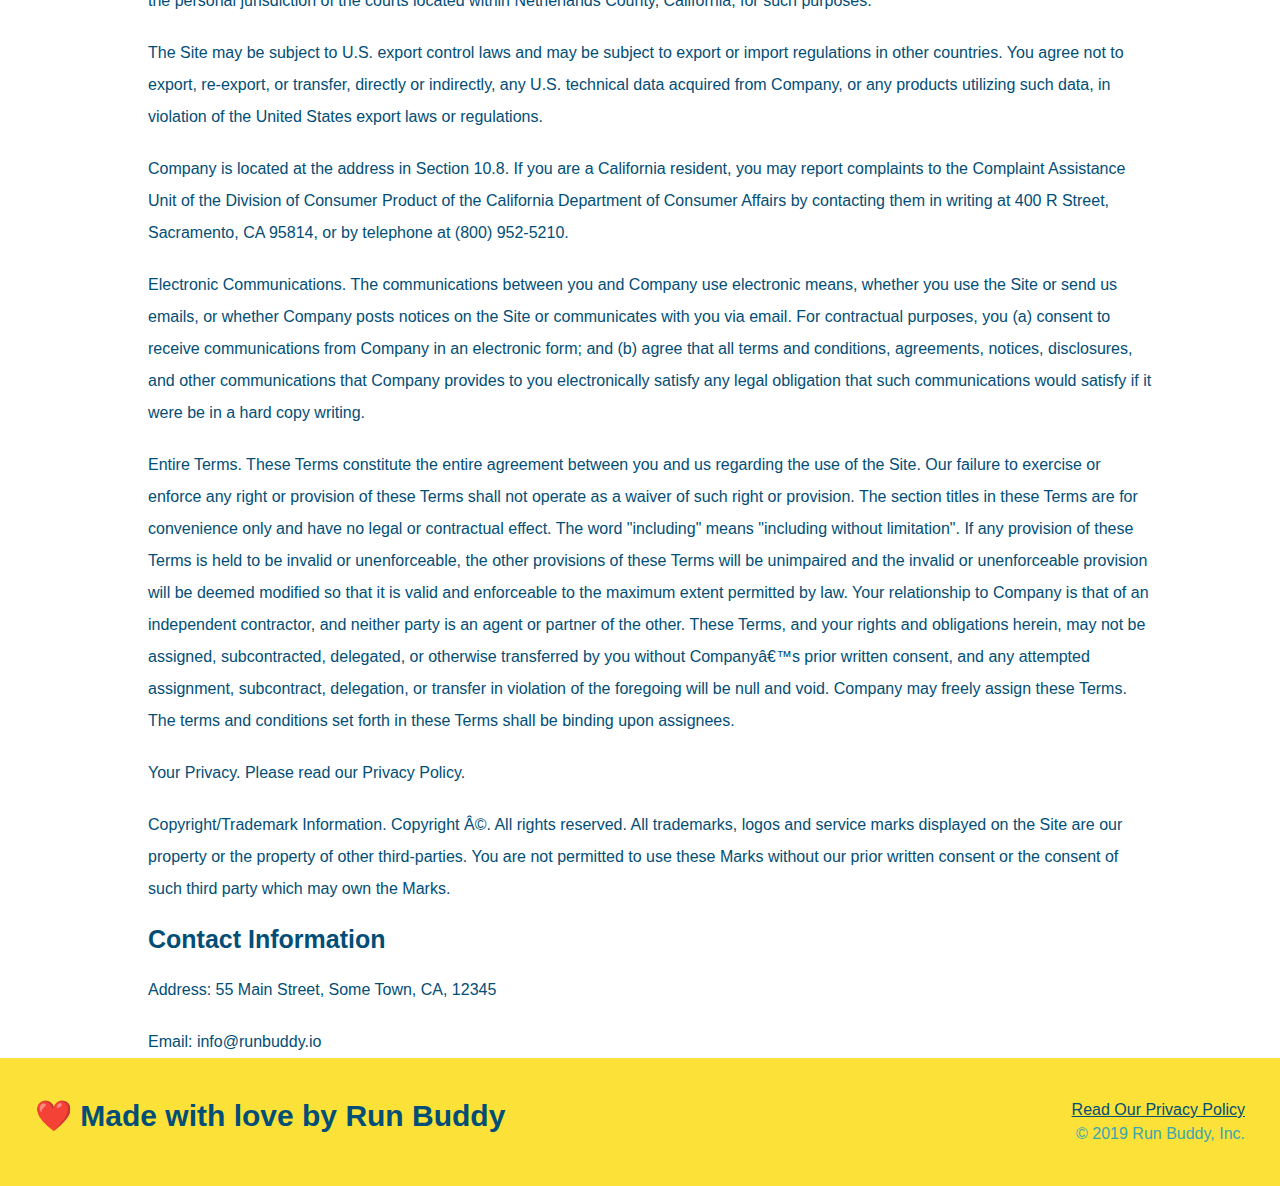
==== commit fe44d4f6: "media queries added" ====
--- a/privacy-policy.html
+++ b/privacy-policy.html
@@ -1,6 +1,7 @@
 <!DOCTYPE html>
 <html lang="en">
     <head>
+        <meta name="viewport" content="width=device-width, initial-scale=1.0"/>
         <meta charset="UTF-8" />
         <title>Privacy Policy - Run Buddy</title>
         <link rel="stylesheet" href="./assets/css/style.css" />
--- a/assets/css/style.css
+++ b/assets/css/style.css
@@ -13,47 +13,58 @@
   header {
       padding: 20px 35px;
       background-color: #39a6b2;
+      display: flex;
+      justify-content: space-between;
+      flex-wrap: wrap;
   }
   header h1 {
       font-weight: bold;
       font-size:  36px;
       color: #fce138;
       margin: 0;
-      display: inline;
+      
   }
   header a {
       text-decoration: none;
       color: #fce138;
   }
   header nav {
-      float: right;
       margin: 7px 0;
   }
-  header nav ul li{
-      display: inline;
+
+  header nav ul {
+      display: flex;
+      flex-wrap: wrap;
+      justify-content: space-between;
+      align-items: center;
+      list-style: none;
   }
   
   header nav ul li a {
       margin: 0 30px;
       font-weight: lighter;
-      font-size: 22px;
+      font-size: 1.55vw;
   }
 
   footer {
       background: #fce138;
       width:  100%;
       padding: 40px 35px;
+      display: flex;
+      justify-content: space-between;
+      flex-wrap: wrap;
+
   }
   footer h2 {
-      display: inline;
+   
       color:  #024e76;
       font-size: 30px;
       margin: 0;
   }
  footer div {
-      float: right;
+     
       line-height: 1.5;
-      text-align:  right;
+      text-align: right;
   }
 
   footer a {
@@ -61,27 +72,27 @@
   }
 
   section {
-      padding 60px;
+      padding: 60px;
   }
 
   /*Hero Style Start */
   .hero {
       background-image: url("../images/hero-bg.jpg");
-      height:  600px;
       background-size: cover;
       background-position: center;
-      position: relative;
+      display: flex;
+      justify-content: center;
+      flex-wrap: wrap;
+      
   }
   
   .hero-form {
       background-color: #fce138;
       padding: 20px;
-      width:  500px;
-      color: #024e76;
-      border: solid 3px #024e76;
-      position:absolute;
-      bottom: 120px;
-      right:  140px;
+      color: #024e76;
+      width: 40%;
+      margin: 3.5%;
+
   }
 
   .hero-form h3 {
@@ -116,12 +127,24 @@
       font-size: 16px;
 
   }
+
+  .hero-cta  {
+      width: 35%;
+      text-align: right;
+      margin: 3.5%;
+      color: #fff;
+      font-size: 18px;
+      line-height: 1.3;
+  }
+
+  .hero-cta h2 {
+      font-style: italic;
+      font: optional 55px;
+      color: #fce138;
+  }
   /*  Hero Styles End */
   
-  .intro {
-      text-align: center;
-  }
-
+  
 
   .intro p {
       line-height: 1.7;
@@ -129,10 +152,10 @@
       width: 80%;
       font-size: 20px;
       margin: 0 auto;
+      text-align: center;
   }
 
   .steps {
-      text-align: center;
       background: #fce138;
   }
 
@@ -140,9 +163,6 @@
   .section-title {
       font-size: 55px;
       color: #024e76;
-      margin-bottom: 35px;
-      padding: 0 100px 20px 100px;
-      display: inline-block;
       border-bottom: 3px solid;
   }
 
@@ -154,53 +174,79 @@
       border-color: #39a6b2;
   }
 
-  .steps div  {
-      margin-bottom: 80px;
+  
+
+  
     
-  }
-
-  .steps img  {
-      width: 15%;
-      margin:  10px 0;
-    
-  }
-
-  .steps h3  {
+  
+
+  .step h3  {
       color: #024e76;
       font-size: 46px;
-      margin-top: 10px;
-  }
-
-  .steps p  {
+      flex: 1 30%;
+
+  }
+
+  .step-text p  {
       color: #39a6b2;
-      font-size: 23px;
-  }
-
-  .steps span  {
-      font-size: 38px;
-  }
-
-  .trainers  {
-      text-align: center;
-  }
+      font-size: 18px;
+  }
+  .step-text h4  {
+      font-size: 26px;
+      line-height: 1.5;
+      color: #024e76;
+  }
+
+  .step-info  {
+      flex: 2 70%;
+      display: flex;
+      flex-wrap: wrap;
+      align-items: center;
+
+  }
+
+.step  {
+    margin: 50px auto;
+    padding-bottom: 50px;
+    width:80%;
+    border-bottom: 1px solid #39a6b2;
+    display: flex;
+    flex-wrap: wrap;
+    align-items: center;
+    justify-content: space-between;
+}
+
+.step-img  {
+    flex: 1 12%;
+    margin-right: 20px;
+}
+.step-text  {
+    flex: 12;
+}
+  
+.step-img img {
+    max-width: 100%;
+}
+
 
   .trainer  {
-      width: 900px;
-      margin: 0 auto 30px auto;
+     
+      margin: 20px;
       background: #024e76;
       color: #fce138;
-      overflow: auto;
+      flex: 1;
+     
   }
 
   .trainer img {
-      width: 35%;
-      float: left;
+      width: 100%;
+      
   }
 
   .trainer-bio  {
-      padding: 35px;
-      float: left;
-      width: 65%;
+      padding: 25px;
+      
+      line-height: 1.3;
   }
 
   .text-left  {
@@ -212,19 +258,27 @@
   }
 
   .trainer-bio h3  {
-      font-size: 32px;
-      margin-bottom: 8px;
+      font-size: 28px;
+     
   }
 
   .trainer-bio h4  {
       font-weight: lighter;
-      font-size: 26px;
-      margin-bottom: 25px;
+      font-size: 22px;
+      margin-bottom: 15px;
   }
 
   .trainer-bio p  {
       font-size: 17px;
-      line-height: 1.3;
+      
+  }
+
+  .trainers  {
+      width: 100%;
+      margin: 0 auto;
+      display: flex;
+      flex-wrap: wrap;
+      justify-content: space-around;
   }
 
   .section-title  {
@@ -234,11 +288,15 @@
         border-bottom: 3px solid;
         margin-bottom: 35px;
         color: #024e76;
+        padding-bottom: 20px;
+        text-align: center;
+        margin: 0 auto 35px auto;
+        width: 50%;
+
   }
 
   /*  REACH OUT STYLES START */
   .contact  {
-      text-align: center;
       background: #024e76;
   }
 
@@ -247,17 +305,19 @@
   }
 
   .contact-info iframe  {
-      width: 400px;
+     
       height: 400px;
   }
 
   .contact-info div {
-      width: 410px;
-      display: inline-block;
-      vertical-align: top;
-      text-align: left;
-      margin: 30px 0 0 60px;
+     
       color: white;
+  }
+
+  .contact-info  {
+      display: flex;
+      justify-content: space-between;
+      flex-wrap: wrap;
   }
 
   .contact-info h3  {
@@ -268,7 +328,7 @@
   .contact-info p, .contact-info address  {
       margin: 20px 0;
       line-height: 1.5;
-      font-size: 20px;
+      font-size: 16px;
       font-style: normal;
   }
 
@@ -276,24 +336,40 @@
       color: #fce138;
   }
 
+  .contact-info > *  {
+      flex: 1;
+      margin: 15px;
+  }
+
+  .contact-form input, .contact-form textarea  {
+      border: 1px solid #024e76;
+      display: block;
+      padding: 7px 15px;
+      font-size: 16px;
+      color: #024e76;
+      width: 100%;
+      margin-bottom: 15px;
+      margin-top: 5px;
+
+    }
+
+    .contact-form button  {
+        width: 100%;
+        border: none;
+        background: #fce138;
+        color: #024e76;
+        text-align: center;
+        padding: 15px 0;
+        font-size: 16px;
+    }
+
   /* REACH OUT STYLES END */
 
-  /*homepage her */
-  .hero  {
-      margin: 20px;
-      background-color: white;
-      font-size: 20px;
-      color: blue;
-  }
-
-  /* secondary page hero */
-  .hero-secondary  {
-      margin: 28px;
-      background-color: black;
-      font-size: 20px;
-      color: red;
-  }
-
+  .flex-row  {
+      display: flex;
+  }
+
+ 
 
 
 
